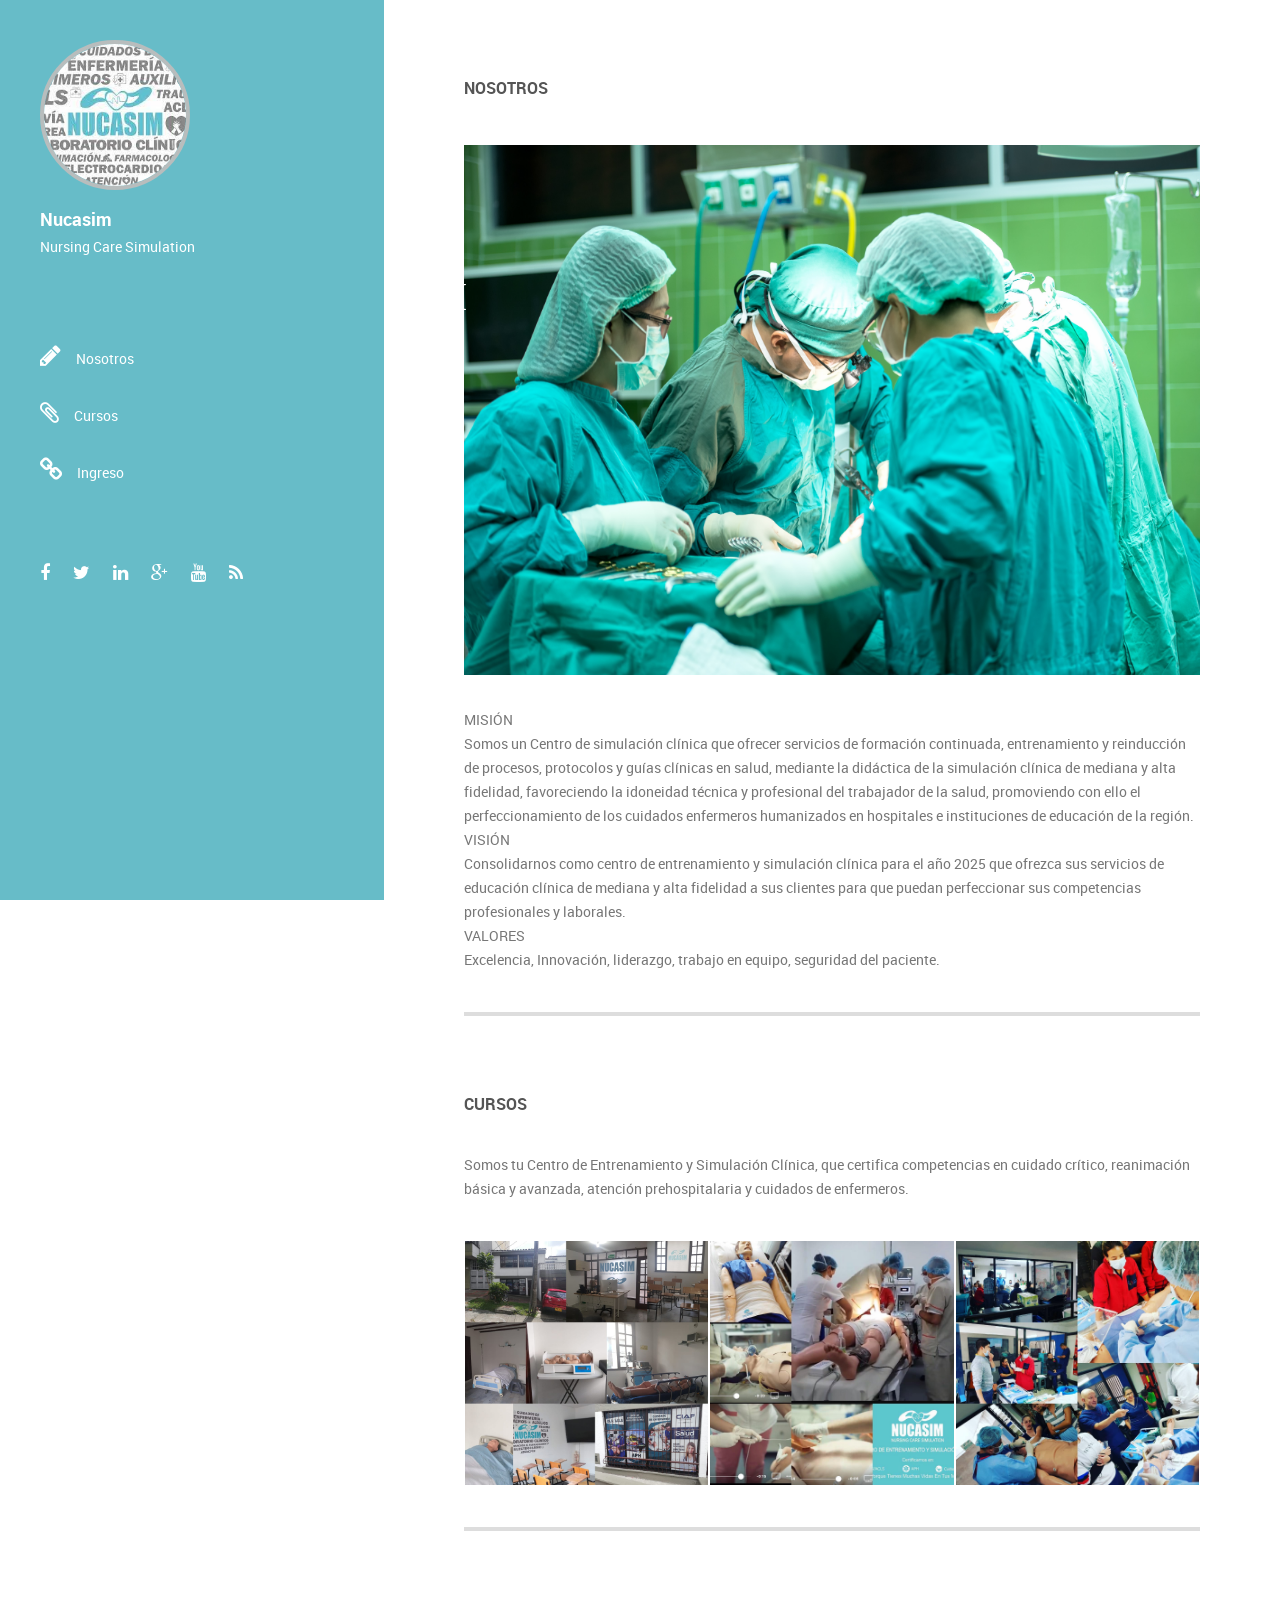
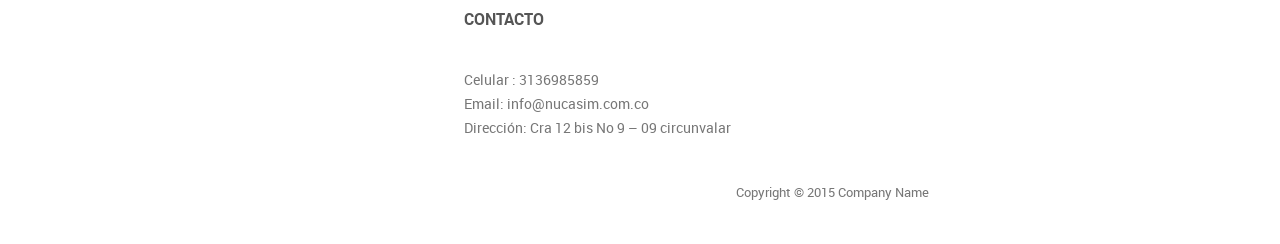
==== admin/src/main/resources/templates/Front/index.html @ e6a217f0 "terminada la principal" ====
<!DOCTYPE html>
<html class="no-js"> 
    <head>
        <meta charset="utf-8">
        <title>Nucasim</title>
        <meta name="viewport" content="width=device-width, initial-scale=1">
        <link rel="stylesheet" href="css/normalize.css">
        <link rel="stylesheet" href="css/font-awesome.css">
        <link rel="stylesheet" href="css/bootstrap.min.css">
        <link rel="stylesheet" href="css/templatemo-style.css">

    </head>
    <body>
        <div class="responsive-header visible-xs visible-sm">
            <div class="container">
                <div class="row">
                    <div class="col-md-12">
                        <div class="top-section">
                                <img src="img/7.jpg">
                            </div>
                            <div class="profile-content">
                                <h3 class="profile-title">Nucasim</h3>
                                <p class="profile-description">Nursing Care Simulation</p>
                            </div>
                        </div>
                    </div>
                </div>
                <a href="#" class="toggle-menu"><i class="fa fa-bars"></i></a>
                <div class="main-navigation responsive-menu">
                    <ul class="navigation">
                        <li><a href="#about"><i class="fa fa-user"></i>Nosotros</a></li>
                        <li><a href="#projects"><i class="fa fa-newspaper-o"></i>cursos</a></li>
                        <li><a href="#Ingreso"><i class="fa fa-envelope"></i>Ingreso</a></li>
                    </ul>
                </div>
            </div>
        </div>

        <div class="sidebar-menu hidden-xs hidden-sm">
            <div class="top-section">
                <div class="profile-image">
                    <img src="img/logo.jpg">
                </div>
                <h3 class="profile-title">Nucasim</h3>
                <p class="profile-description">Nursing Care Simulation</p>
            </div> 
            <div class="main-navigation">
                <ul class="navigation">
                    <li><a href="#about"><i class="fa fa-pencil"></i>Nosotros</a></li>
                    <li><a href="#projects"><i class="fa fa-paperclip"></i>Cursos</a></li>
                    <li><a href="#Ingreso"><i class="fa fa-link"></i>Ingreso</a></li>
                </ul>
            </div> 
            <div class="social-icons">
                <ul>
                    <li><a href="#"><i class="fa fa-facebook"></i></a></li>
                    <li><a href="#"><i class="fa fa-twitter"></i></a></li>
                    <li><a href="#"><i class="fa fa-linkedin"></i></a></li>
                    <li><a href="#"><i class="fa fa-google-plus"></i></a></li>
                    <li><a href="#"><i class="fa fa-youtube"></i></a></li>
                    <li><a href="#"><i class="fa fa-rss"></i></a></li>
                </ul>
            </div> 
        </div> 
       
        <div class="main-content">
            <div class="fluid-container">
                <div class="content-wrapper">
                    <div class="page-section" id="about">
                    <div class="row">
                        <div class="col-md-12">
                            <h4 class="widget-title">Nosotros</h4>
                            <div class="about-image">
                                <h1>NUCASIM</h1>
                                <p>Lorem ipsum dolor, sit amet consectetur adipisicing elit. Soluta incidunt explicabo dignissimos laudantium iure ipsum necessitatibus, nesciunt ex odit eos veniam ab tempore, vel excepturi reiciendis! Fugiat blanditiis voluptas reprehenderit.</p>
                            </div>
                            <p>MISIÓN</p>
                            <p>Somos un Centro de simulación clínica que ofrecer servicios de formación continuada,
                                entrenamiento y reinducción de procesos, protocolos y guías clínicas en salud, mediante la
                                didáctica de la simulación clínica de mediana y alta fidelidad, favoreciendo la idoneidad técnica y
                                profesional del trabajador de la salud, promoviendo con ello el perfeccionamiento de los cuidados
                                enfermeros humanizados en hospitales e instituciones de educación de la región.</p>
                                
                            <p>VISIÓN</p>
                            <p>Consolidarnos como centro de entrenamiento y simulación clínica para el año 2025 que ofrezca
                                sus servicios de educación clínica de mediana y alta fidelidad a sus clientes para que puedan
                                perfeccionar sus competencias profesionales y laborales.</p>
                            <p>VALORES</p>
                                Excelencia, Innovación, liderazgo, trabajo en equipo, seguridad del paciente.</p>
                            <hr>
                        </div>
                    </div> 
                    </div>
                    
                    <div class="page-section" id="projects">
                    <div class="row">
                        <div class="col-md-12">
                            <h4 class="widget-title">Cursos</h4>
                            <p>Somos tu Centro de Entrenamiento y Simulación Clínica, que certifica
                                competencias en cuidado crítico, reanimación básica y avanzada, atención
                                prehospitalaria y cuidados de enfermeros.</p>
                        </div>
                    </div>
                    <div class="row projects-holder">
                        <div class="col-md-4 col-sm-6">
                            <div class="project-item">
                                <img src="img/2.jpg" alt="">
                                <div class="project-hover">
                                    <div class="inside">
                                        <h5><a href="#">BLS/ACLS</a></h5>
                                        <p>Lorem ipsum dolor sit amet, consectetur adipiscing elit. Aliquam cursus</p>
                                    </div>
                                </div>
                            </div>
                        </div>
                        <div class="col-md-4 col-sm-6">
                            <div class="project-item">
                                <img src="img/3.jpg" alt="">
                                <div class="project-hover">
                                    <div class="inside">
                                        <h5><a href="#">APH</a></h5>
                                        <p>Lorem ipsum dolor sit amet, consectetur adipiscing elit. Aliquam cursus.</p>
                                    </div>
                                </div>
                            </div>
                        </div>
                        <div class="col-md-4 col-sm-6">
                            <div class="project-item">
                                <img src="img/4.jpg" alt="">
                                <div class="project-hover">
                                    <div class="inside">
                                        <h5><a href="#">Cuidado Médico y de Enfermería</a></h5>
                                        <p>Quisque mattis sit amet dolor eu scelerisque. Vivamus bibendum massa et nisl tempus commodo.</p>
                                    </div>
                                </div>
                            </div>
                        </div>
                    </div> 
                    </div>
                    <hr>

                    <div class="page-section">
                    <div class="row">
                        <div class="col-md-12">
                            <h4 class="widget-title">Contacto</h4>
                            <p>Celular : 3136985859</p>
                            <p>Email: info@nucasim.com.co</p>
                            <p>Dirección: Cra 12 bis No 9 – 09 circunvalar</p>
                        </div>
                    </div>

                    <div class="row" id="footer">
                        <div class="col-md-12 text-center">
                            <p class="copyright-text">Copyright &copy; 2015 Company Name</p>
                        </div>
                    </div>
                </div>
            </div>
        </div>

        <script src="js/vendor/jquery-1.10.2.min.js"></script>
        <script src="js/min/plugins.min.js"></script>
        <script src="js/min/main.min.js"></script>

    </body>
</html>
---- admin/src/main/resources/templates/Front/css/templatemo-style.css ----
/*

Volton Template

http://www.templatemo.com/tm-441-volton

*/

@font-face {
  font-family: 'robotolight';
  src: url("../fonts/Roboto-Light-webfont.eot");
  src: url("../fonts/Roboto-Light-webfont.eot?#iefix") format("embedded-opentype"), url("../fonts/Roboto-Light-webfont.woff") format("woff"), url("../fonts/Roboto-Light-webfont.ttf") format("truetype"), url("../fonts/Roboto-Light-webfont.svg#robotolight") format("svg");
  font-weight: normal;
  font-style: normal;
}
@font-face {
  font-family: 'robotoregular';
  src: url("../fonts/Roboto-Regular-webfont.eot");
  src: url("../fonts/Roboto-Regular-webfont.eot?#iefix") format("embedded-opentype"), url("../fonts/Roboto-Regular-webfont.woff") format("woff"), url("../fonts/Roboto-Regular-webfont.ttf") format("truetype"), url("../fonts/Roboto-Regular-webfont.svg#robotoregular") format("svg");
  font-weight: normal;
  font-style: normal;
}
@font-face {
  font-family: 'robotobold';
  src: url("../fonts/Roboto-Bold-webfont.eot");
  src: url("../fonts/Roboto-Bold-webfont.eot?#iefix") format("embedded-opentype"), url("../fonts/Roboto-Bold-webfont.woff") format("woff"), url("../fonts/Roboto-Bold-webfont.ttf") format("truetype"), url("../fonts/Roboto-Bold-webfont.svg#robotobold") format("svg");
  font-weight: normal;
  font-style: normal;
}
/*---------------------------------------------------------
 1. Reset
-------------------------------------------------------- */
html, body, div, span, applet, object, iframe, h1, h2, h3, h4, h5, h6, p, blockquote, pre, a, abbr, acronym, address, big, cite, code, del, dfn, em, img, ins, kbd, q, s, samp, small, strike, strong, sub, sup, tt, var, b, u, i, center, dl, dt, dd, ol, ul, li, fieldset, form, label, legend, table, caption, tbody, tfoot, thead, tr, th, td, article, aside, canvas, details, embed, figure, figcaption, footer, header, hgroup, menu, nav, output, ruby, section, summary, time, mark, audio, video {
  margin: 0;
  padding: 0;
  border: 0;
  font-size: 100%;
  vertical-align: baseline;
}

.blue {
	color: #06C;
}

.green {
	color: #090;
}

main {
  display: block;
}

body {
  line-height: 1;
}

ol,
ul {
  list-style: none;
}

blockquote,
q {
  quotes: none;
}

blockquote:before,
blockquote:after {
  content: '';
  content: none;
}

table {
  border-collapse: collapse;
  border-spacing: 0;
}

html {
  font-size: 100%;
  -webkit-text-size-adjust: 100%;
  -ms-text-size-adjust: 100%;
}

a:focus {
  outline: none;
}

article,
aside,
details,
figcaption,
figure,
footer,
header,
hgroup,
nav,
section {
  display: block;
}

audio,
canvas,
video {
  display: inline-block;
  *display: inline;
  *zoom: 1;
}

audio:not([controls]) {
  display: none;
}

sub,
sup {
  line-height: 0;
  position: relative;
  vertical-align: baseline;
}

sup {
  top: -.5em;
}

sub {
  bottom: -.25em;
}

img {
  border: 0;
  -ms-interpolation-mode: bicubic;
}

button,
input,
select,
textarea {
  font-size: 100%;
  margin: 0;
  vertical-align: baseline;
  *vertical-align: middle;
}

button,
input {
  line-height: normal;
  *overflow: visible;
}

button::-moz-focus-inner,
input::-moz-focus-inner {
  border: 0;
  padding: 0;
}

button,
input[type="button"],
input[type="reset"],
input[type="submit"] {
  cursor: pointer;
  -webkit-appearance: button;
}

input[type="search"] {
  -webkit-appearance: textfield;
}

input[type="search"]:-webkit-search-decoration {
  -webkit-appearance: none;
}

textarea {
  overflow: auto;
  vertical-align: top;
}

/*---------------------------------------------------------
 2. Basic Style
-------------------------------------------------------- */
body {
  font-size: 14px;
  line-height: 24px;
  color: #777777;
  font-family: 'robotoregular';
  overflow-x: hidden;
}

a {
  color: #006699;
  -webkit-transition: all 150ms ease-in-out;
  -moz-transition: all 150ms ease-in-out;
  -ms-transition: all 150ms ease-in-out;
  -o-transition: all 150ms ease-in-out;
  transition: all 150ms ease-in-out;
  text-decoration: none !important;
}
a:hover {
  color: #555555;
}

h1, h2, h3, h4, h5 {
  color: #555555;
}

::-webkit-input-placeholder {
  color: #999999;
}

:-moz-placeholder {
  /* Firefox 18- */
  color: #999999;
}

::-moz-placeholder {
  /* Firefox 19+ */
  color: #999999;
}

:-ms-input-placeholder {
  color: #999999;
}

.main-content,
.banner-bg {
  float: right;
  width: 77%;
}
@media screen and (max-width: 1290px) {
  .main-content,
  .banner-bg {
    width: 70%;
  }
}
@media screen and (max-width: 992px) {
  .main-content,
  .banner-bg {
    width: 100%;
  }
}

.content-wrapper {
  padding: 0 80px;
}
@media screen and (max-width: 992px) {
  .content-wrapper {
    padding: 0 30px;
  }
}

h4.widget-title {
  font-size: 16px;
  font-family: 'robotobold';
  text-transform: uppercase;
  margin-bottom: 40px;
}

hr {
  position: relative;
  outline: 0;
  border: 0;
  width: 100%;
  height: 4px;
  background: #dddddd;
  margin-top: 40px;
  margin-bottom: 0;
}

.page-section {
  padding-top: 80px;
}

/*---------------------------------------------------------
 3. Header
-------------------------------------------------------- */
.sidebar-menu {
  float: left;
  width: 23%;
  height: 100%;
  position: fixed;
  background-color: #67bcc8;
  color: white;
  overflow-y: hidden;
}
@media screen and (max-width: 1290px) {
  .sidebar-menu {
    overflow-y: scroll;
    width: 30%;
  }
}

.top-section {
  padding: 40px;
}

.profile-image {
  width: 150px;
  height: 150px;
  border: 4px solid rgb(184, 189, 189);
  -webkit-border-radius: 75px;
  border-radius: 100px;
  overflow: hidden;
  margin-bottom: 20px;
  display:flex;
  justify-content: center;
}
.profile-image img {
  border: 5px;
}

h3.profile-title {
  margin-bottom: 5px;
  color: white;
  font-size: 18px;
  font-family: 'robotobold';
}

.main-navigation {
  margin: 30px 0;
}
.main-navigation li {
  display: block;
}
.main-navigation li a {
  padding: 15px 40px;
  display: block;
  color: white;
  font-size: 14px;
}
.main-navigation li a i {
  margin-right: 15px;
  font-size: 24px;
}
.main-navigation li a:hover {
  background: #4a9194;
}
.main-navigation li a.active {
  background: #495461;
}
.main-navigation li a.active:hover {
  background: #495461;
}

.social-icons {
  display: block;
  padding: 30px 40px;
}
.social-icons li {
  display: inline-block;
  margin-right: 20px;
}
.social-icons a {
  font-size: 18px;
  color: white;
}
.social-icons a:hover {
  color: #282e35;
}

.responsive-header {
  background: #5f6d7e;
  text-align: center;
}
@media screen and (max-width: 992px) {
  .responsive-header .main-navigation {
    margin-top: 10px;
    display: none;
  }
}
@media screen and (max-width: 992px) {
  .responsive-header p {
    color: white;
  }
}
@media screen and (max-width: 992px) {
  .responsive-header .profile-image {
    float: left;
    width: 100px;
    height: 100px;
    -webkit-border-radius: 50px;
    border-radius: 50px;
    overflow: hidden;
    margin-right: 30px;
  }
  .responsive-header .profile-content {
    text-align: left;
    margin-top: 30px;
    overflow: hidden;
  }
}

@media screen and (max-width: 992px) {
  .top-section {
    padding-bottom: 0;
  }
}

@media screen and (max-width: 992px) {
  .main-navigation a {
    padding: 10px;
  }
  .main-navigation a.active {
    background: #5f6d7e !important;
  }
  .main-navigation a:hover {
    background: #5f6d7e !important;
  }
}

.toggle-menu {
  width: 100%;
  display: block;
  padding: 20px;
  margin-top: 30px;
  background: #008e92;
  color: white;
  font-size: 18px;
}
.toggle-menu:hover {
  color: white;
}

/*---------------------------------------------------------
 4. Main Content
-------------------------------------------------------- */
/*------ banner ------ */
.banner-bg {
  padding: 260px 80px;
  position: relative;
  background: url("../img/7.jpg");
  background-repeat: no-repeat;
  background-position: center;
  background-size: cover;
  z-index: 2;
}

.banner-overlay {
  position: absolute;
  width: 100%;
  height: 100%;
  background: rgba(95, 109, 126, 0.4);
  top: 0;
  left: 0;
  z-index: 3;
}

.welcome-text {
  position: relative;
  z-index: 4;
}
.welcome-text h2 {
  font-size: 42px;
  font-family: 'robotobold';
  color: white;
  margin-bottom: 30px;
}
.welcome-text h5 {
  font-size: 22px;
  color: white;
}

/*------ about us ------ */
.about-image {
  overflow: hidden;
  margin-bottom: 40px;
}
.about-image img {
  width: 100%;
  height: 530px;
  display: flex;
  filter:url(0,2);
}



/*------ projects ------ */
.projects-holder {
  margin-right: 0;
  margin-left: 0;
  margin-top: 40px;
}
.projects-holder .col-md-4,
.projects-holder .col-md-4 {
  padding-right: 1px;
  padding-left: 1px;
}

.project-item {
  width: 100%;
  margin-bottom: 2px;
  overflow: hidden;
  position: relative;
}
.project-item img {
  width: 100%;
  display: block;
}
.project-item:hover .project-hover {
  top: 0;
  opacity: 1;
  visibility: visible;
}

.project-hover {
  position: absolute;
  width: 100%;
  height: 100%;
  top: 40px;
  left: 0;
  background: rgba(0, 0, 0, 0.5);
  opacity: 0;
  visibility: 0;
  -webkit-transition: all 200ms linear;
  -moz-transition: all 200ms linear;
  -ms-transition: all 200ms linear;
  -o-transition: all 200ms linear;
  transition: all 200ms linear;
}
.project-hover .inside {
  position: absolute;
  width: 100%;
  left: 0;
  bottom: 0;
  padding: 30px;
}
.project-hover h5 {
  font-size: 16px;
  margin-bottom: 15px;
}
.project-hover h5 a {
  color: white;
}
.project-hover p {
  color: white;
  font-size: 13px;
  line-height: 20px;
}

/*------ contact ------ */
.contact-form {
  margin-top: 40px;
}
.contact-form input, .contact-form textarea {
  width: 100%;
  outline: 0;
  border: 1px solid #aaaaaa;
  padding: 12px;
  color: #999999;
  margin-bottom: 30px;
}
.contact-form input:focus, .contact-form textarea:focus {
  outline: 0;
}
.contact-form .button {
  width: auto;
  background: #5f6d7e;
  color: white;
  text-transform: uppercase;
  border: 0;
}

/*---------------------------------------------------------
 5. Footer
-------------------------------------------------------- */
#footer p.copyright-text {
  margin: 40px 0;
  font-size: 13px;
}
#footer p.copyright-text a {
  color: #5f6d7e;
}
#footer p.copyright-text a:hover {
  color: #6cc0f7;
}

.about-image {
    display: block;
    margin-right: auto;
    margin-left: auto;
    overflow: hidden;
    position:relative; 
    top: 7px; 
    width: 100%; 
    height:530px; 
    background-image:url(../img/surgery-1822458.jpg);
    background-size:100% 100%;
     overflow:hidden;
     color: white;
     font-family: 'verdana';
    
     } 
    
    
    .about-image h1{
     margin: 100px 0px 0px 40px;
     position:absolute; 
     left:0px;
     top:30px; 
     transform:translateX(-120%);
     transition:all .5s ease;
     color: white;
     font-size: 40px;
    } 
    .about-image p{
     margin: 90px 0px 0px 40px;
     position:absolute; 
     left:0px;
     top:100px; 
     transform:translateX(120%); 
     transition:all .4s ease;  
    } 
    
    .about-image:before{ 
    position: absolute;
    top:335px; 
    left:20px;
    content:""; 
    width:0%; 
    height:3px; 
    background:#fff;
    transition:all .3s ease;
    } 
    .about-image:after{ 
     position: absolute; 
     top:10px; 
     right:20px; 
     content:""; 
     width:0%; 
     height:3px; 
     background:#fff;
      transition:all .3s ease;
      } 
    
    .about-image:hover:before{ 
     width: 90%;
      }
    .about-image:hover:after {
        width: 90%;
      }
     .about-image:hover h1,.about-image:hover p{
     transform:translateX(0%); 
     transition:all .3s ease;
      }
    .about-image:hover{
     background-size: 110% 110%;
     transition:all .5s ease;
     background-image:linear-gradient(rgba(0,0,0,0.5), rgba(0,0,0,0.5)),url(../img/surgery-1822458.jpg);
     
}
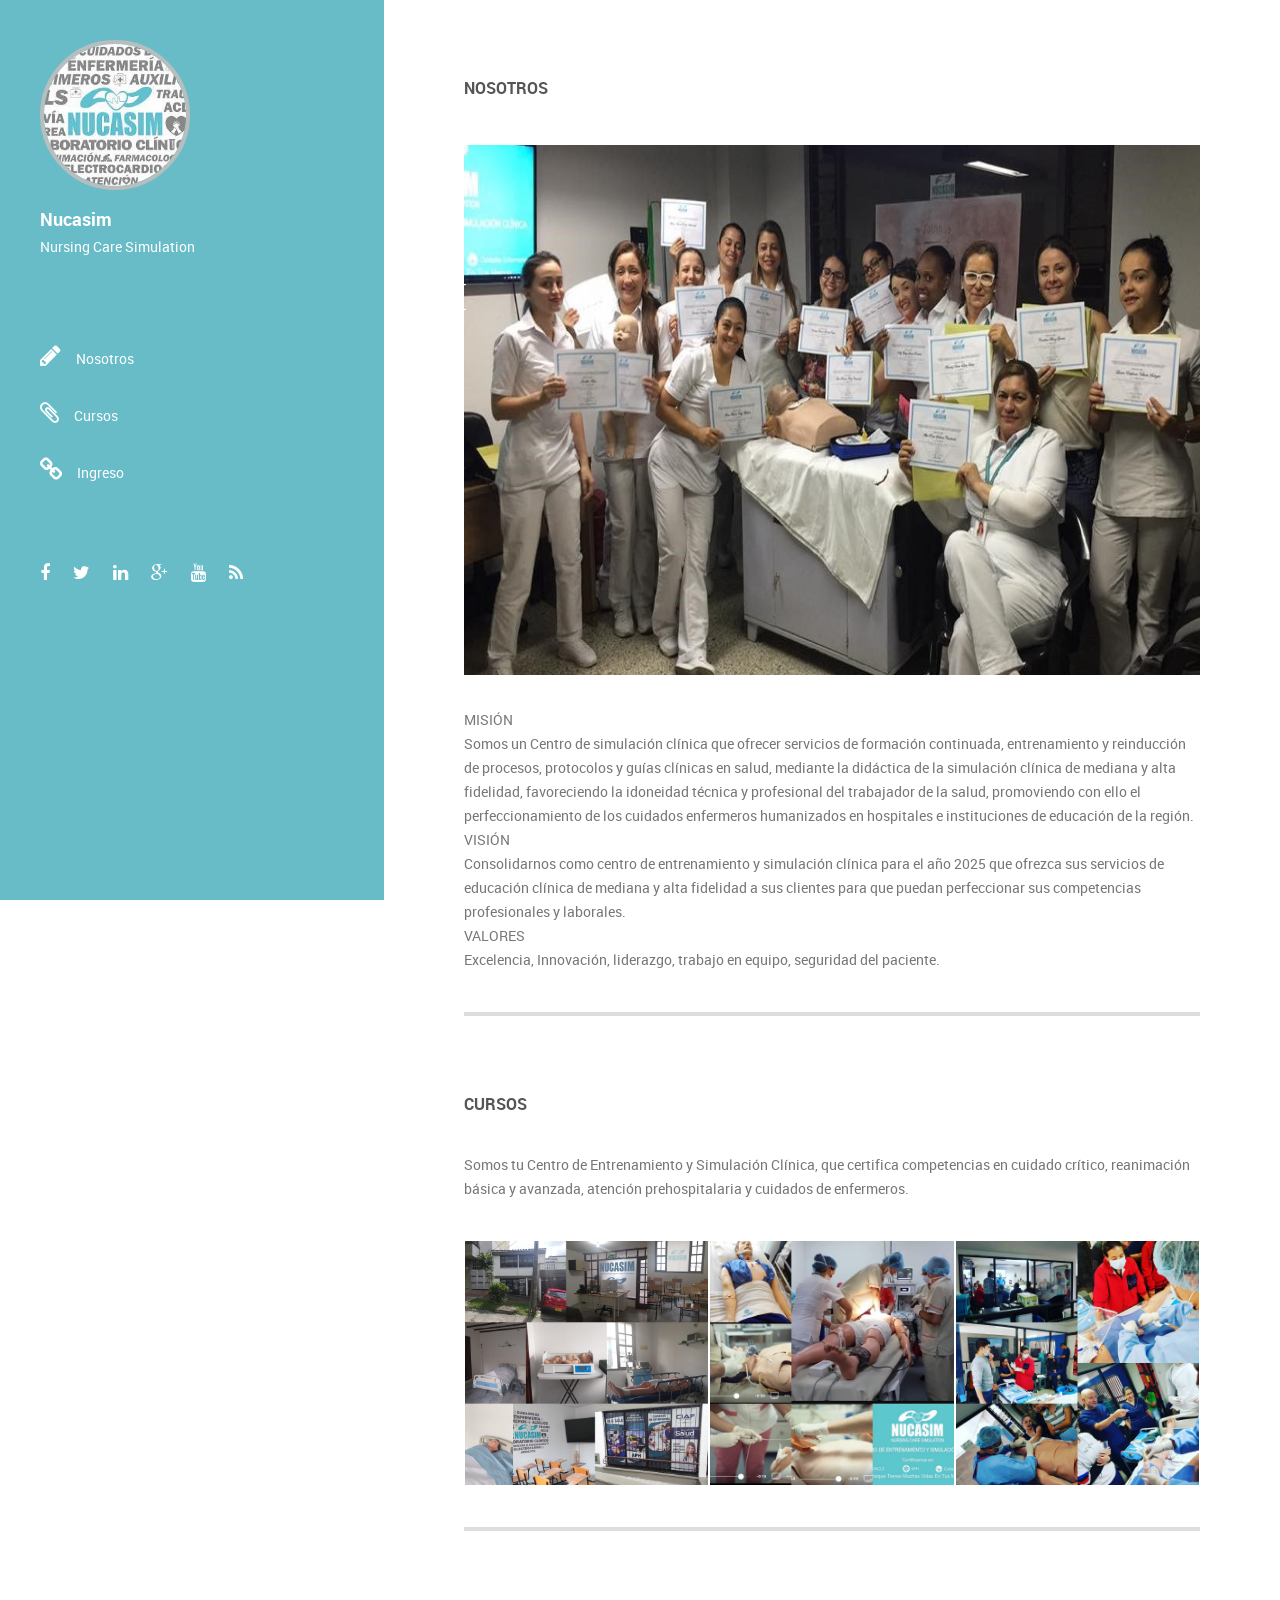
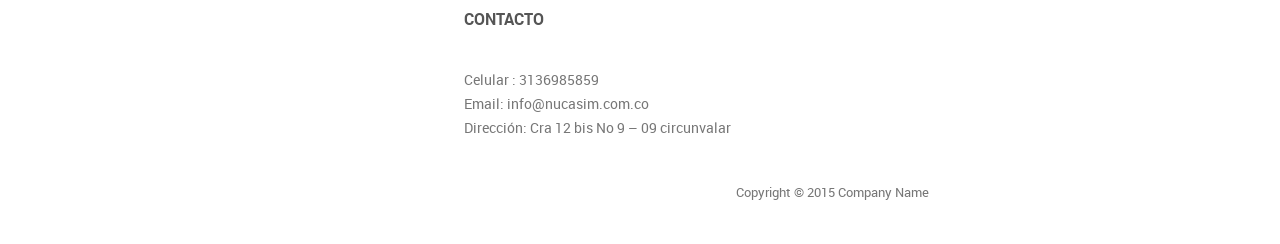
==== commit 23c63c6c: "Estilos ya definidos y todo listo" ====
--- a/admin/src/main/resources/templates/Front/index.html
+++ b/admin/src/main/resources/templates/Front/index.html
@@ -48,7 +48,7 @@
                 <ul class="navigation">
                     <li><a href="#about"><i class="fa fa-pencil"></i>Nosotros</a></li>
                     <li><a href="#projects"><i class="fa fa-paperclip"></i>Cursos</a></li>
-                    <li><a href="#Ingreso"><i class="fa fa-link"></i>Ingreso</a></li>
+                    <li><a href="../htmls/ingreso.html"><i class="fa fa-link"></i>Ingreso</a></li>
                 </ul>
             </div> 
             <div class="social-icons">
--- a/admin/src/main/resources/templates/Front/css/templatemo-style.css
+++ b/admin/src/main/resources/templates/Front/css/templatemo-style.css
@@ -580,7 +580,7 @@
     top: 7px; 
     width: 100%; 
     height:530px; 
-    background-image:url(../img/surgery-1822458.jpg);
+    background-image:url(../img/CURSO\ BLS\ NUEVA\ EPS.jpg);
     background-size:100% 100%;
      overflow:hidden;
      color: white;
@@ -631,9 +631,11 @@
     
     .about-image:hover:before{ 
      width: 90%;
+     transition:all .3s ease;
       }
     .about-image:hover:after {
         width: 90%;
+        transition:all .3s ease;
       }
      .about-image:hover h1,.about-image:hover p{
      transform:translateX(0%); 
@@ -642,6 +644,5 @@
     .about-image:hover{
      background-size: 110% 110%;
      transition:all .5s ease;
-     background-image:linear-gradient(rgba(0,0,0,0.5), rgba(0,0,0,0.5)),url(../img/surgery-1822458.jpg);
-     
-}
+     background-image:linear-gradient(rgba(0,0,0,0.5), rgba(0,0,0,0.5)),url(../img/CURSO\ BLS\ NUEVA\ EPS.jpg);
+}
